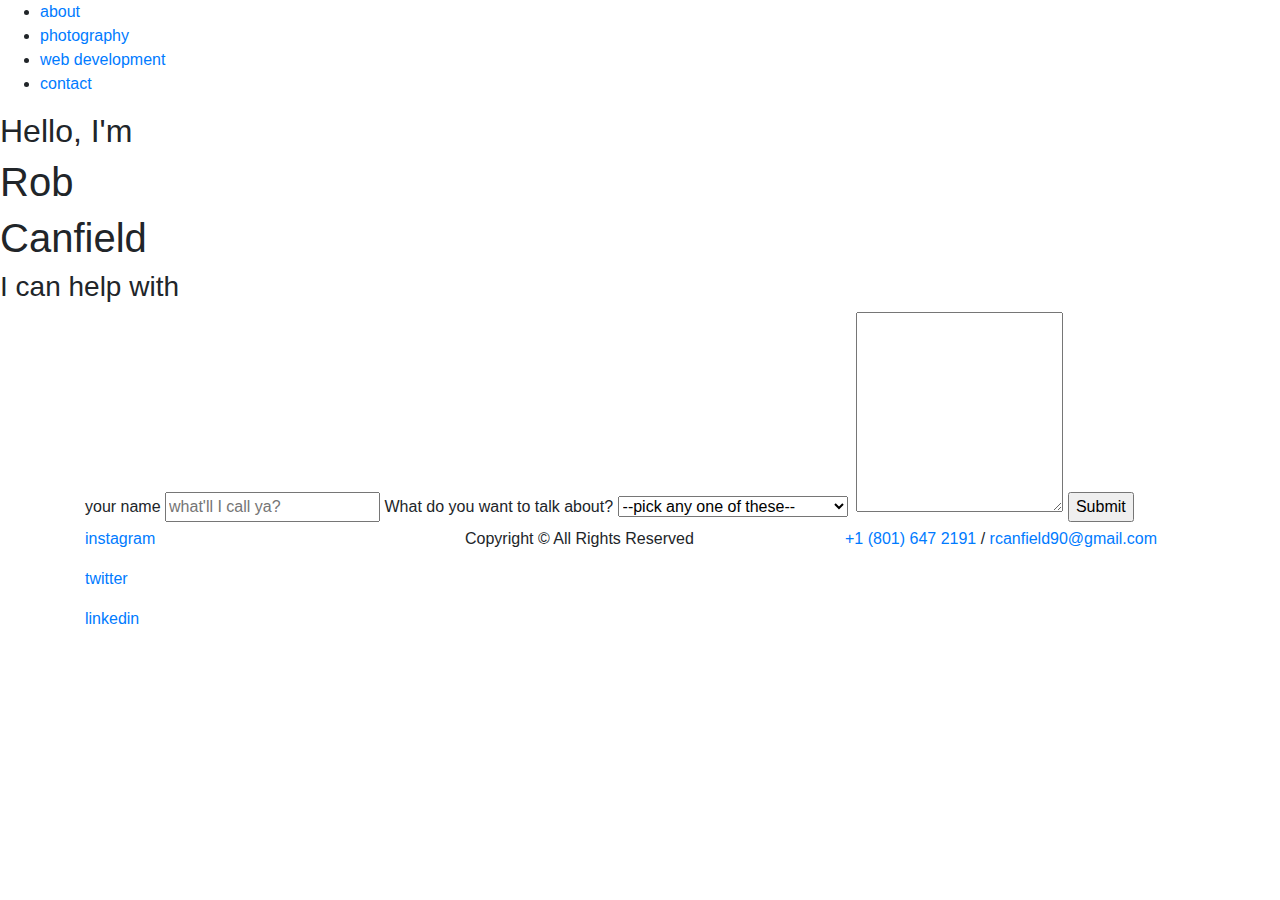
==== index.html @ b5fc2d56 "switched to one page design for site. added inital content and linked bootstrap. working on layout." ====
<!DOCTYPE html>
<html lang="en">
<head>
    <meta charset="UTF-8">
    <meta name="viewport" content="width=device-width, initial-scale=1.0">
    <meta http-equiv="X-UA-Compatible" content="ie=edge">
    <title>Rob Canfield · Photo & Web</title>

    <link rel="stylesheet" href="https://stackpath.bootstrapcdn.com/bootstrap/4.3.1/css/bootstrap.min.css" integrity="sha384-ggOyR0iXCbMQv3Xipma34MD+dH/1fQ784/j6cY/iJTQUOhcWr7x9JvoRxT2MZw1T" crossorigin="anonymous">

</head>

<body>

<!-- body -->
<div id="row">
    <!-- nav -->
    <div>
        <nav>
            <ul>
                <li><a href="">about</a></li>
                <li><a href="">photography</a></li>
                <li><a href="">web development</a></li>
                <li><a href="">contact</a></li>
            </ul>
        </nav>
    </div>
    <!-- content -->
    <div>
        <!-- about -->
        <div id="about">
            <h2>Hello, I'm</h2>
            <h1>Rob</h1>
            <h1>Canfield</h1>
            <span><h3>I can help with</h3></span><h3 id="services"></h3><span></span>
        </div>
        <!-- photo -->
        <div id="photo">
            <div id="all"></div>
            <div id="travel"></div>
            <div id="portraiture"></div>
            <div id="commercial"></div>
            <div id="personal"></div>
        </div>
        <!-- web -->
        <div id="web">
            <div id="project1"></div>
            <div id="project2"></div>
            <div id="project3"></div>
        </div>
        <!-- contact -->
        <div id="contact">
            <div class="container">
                <form action="/action_page.php">
                    <label for="name">your name</label>
                    <input type="text" id="fname" name="firstname" placeholder="what'll I call ya?">
        
                    <label for="subject">What do you want to talk about?</label>
                    <select id="subject" name="subject">
                        <option value="pick">--pick any one of these--</option>
                        <option value="photography">photography services & rates</option>
                        <option value="web">web services & rates</option>
                        <option value="chit-chat">just regular chit-chat</option>
                    </select>
        
                    <label id="subject" for="subject"></label>
                    <textarea id="subject" name="subject" style="height:200px"></textarea>
        
                    <input type="submit" value="Submit">
                </form>
            </div>
        </div>
    </div> 
</div>

<!-- footer -->
<div class="container">
    <div class="row">
       

            <!-- social links -->
            <div class="col-sm-4">
                <div class="social links">
                    <p><a href="">instagram</a></p>
                    <p><a href="">twitter</a></p>
                    <p><a href="">linkedin</a></p>
                </div>
            </div>
    
            <!-- copy right -->
            <div class="col-sm-4">
                <div class="copyright">
                    <p>Copyright &copy; All Rights Reserved</p>
                </div>
            </div>
    
    
            <!-- contact -->
            <div class="col-sm-4">
                <div class="contact-footer">
                    <p><a href="">+1 (801) 647 2191</a> / <a href="">rcanfield90@gmail.com</a></p>
                </div>
            </div>
    
        
    </div>
</div>
        
<script src="https://cdnjs.cloudflare.com/ajax/libs/materialize/1.0.0/js/materialize.min.js"></script>

</body>
</html>
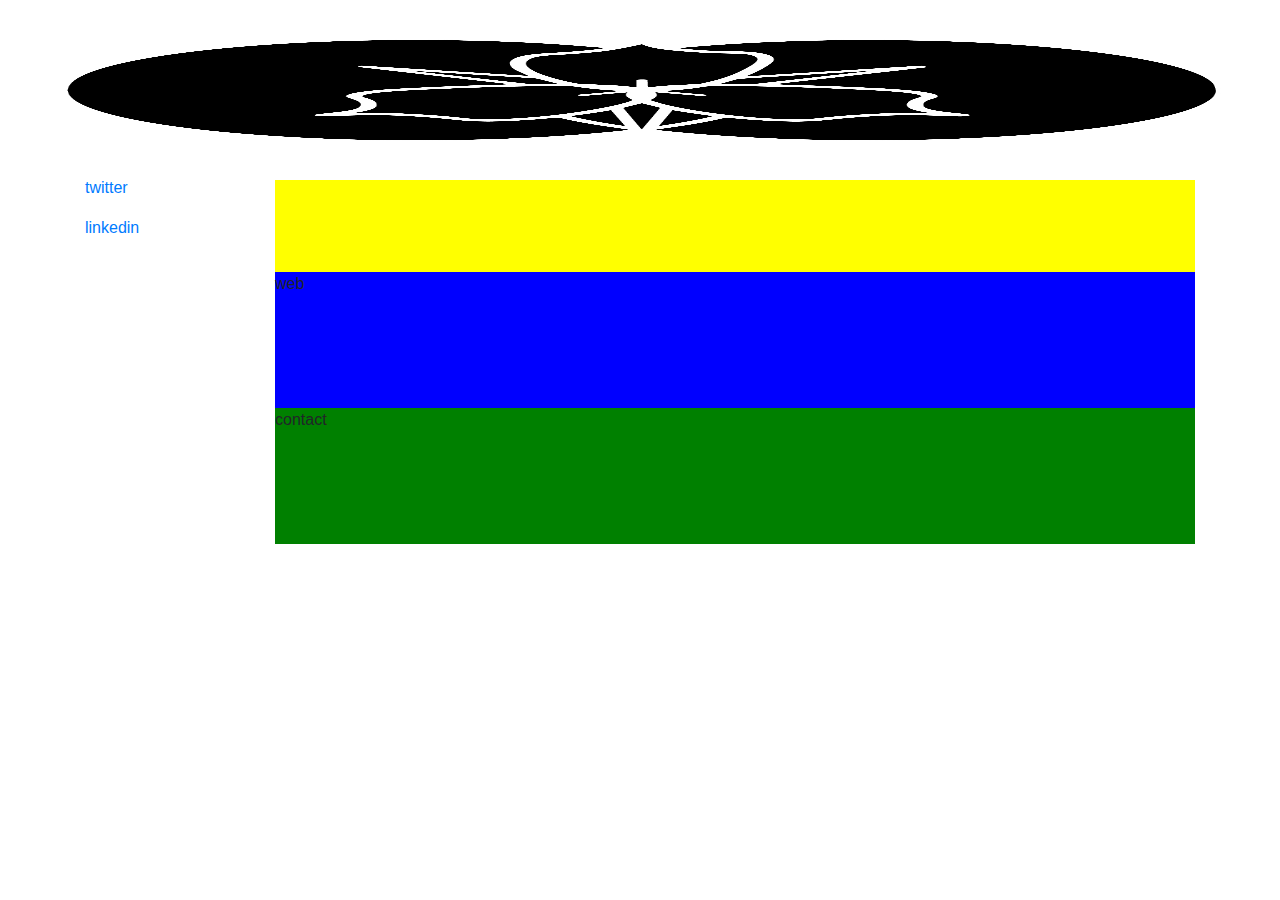
==== commit 78698bb1: "added file tryagain.html. site layout finished without an external library. Header and Footer lookin" ====
--- a/index.html
+++ b/index.html
@@ -7,79 +7,78 @@
     <title>Rob Canfield · Photo & Web</title>
 
     <link rel="stylesheet" href="https://stackpath.bootstrapcdn.com/bootstrap/4.3.1/css/bootstrap.min.css" integrity="sha384-ggOyR0iXCbMQv3Xipma34MD+dH/1fQ784/j6cY/iJTQUOhcWr7x9JvoRxT2MZw1T" crossorigin="anonymous">
+    <link rel="stylesheet" href="assets/css/style.css">
+    <meta name="viewport" content="width=device-width, initial-scale=1.0"/>
 
 </head>
 
 <body>
 
 <!-- body -->
-<div id="row">
-    <!-- nav -->
-    <div>
-        <nav>
-            <ul>
-                <li><a href="">about</a></li>
-                <li><a href="">photography</a></li>
-                <li><a href="">web development</a></li>
-                <li><a href="">contact</a></li>
-            </ul>
-        </nav>
+<div class="container">
+
+    <div class="row">
+        <div id="header" class="col s12">
+            <img id="logo" src="./assets/images/livesenjoyable;EMBLEM.jpg" alt="logo">
+        </div>
     </div>
-    <!-- content -->
-    <div>
-        <!-- about -->
-        <div id="about">
-            <h2>Hello, I'm</h2>
-            <h1>Rob</h1>
-            <h1>Canfield</h1>
-            <span><h3>I can help with</h3></span><h3 id="services"></h3><span></span>
-        </div>
-        <!-- photo -->
-        <div id="photo">
-            <div id="all"></div>
-            <div id="travel"></div>
-            <div id="portraiture"></div>
-            <div id="commercial"></div>
-            <div id="personal"></div>
-        </div>
-        <!-- web -->
-        <div id="web">
-            <div id="project1"></div>
-            <div id="project2"></div>
-            <div id="project3"></div>
-        </div>
-        <!-- contact -->
-        <div id="contact">
-            <div class="container">
-                <form action="/action_page.php">
-                    <label for="name">your name</label>
-                    <input type="text" id="fname" name="firstname" placeholder="what'll I call ya?">
+
+
+
+
+        <div class="row">
+            <!-- nav -->
+            <div class="col-sm-2">
+                <div>
+                    <nav>
+                        <ul>
+                            <li><a href="">about</a></li>
+                            <li><a href="">photography</a></li>
+                            <li><a href="">web development</a></li>
+                            <li><a href="">contact</a></li>
+                        </ul>
+                    </nav>
+                </div>
+            </div>
         
-                    <label for="subject">What do you want to talk about?</label>
-                    <select id="subject" name="subject">
-                        <option value="pick">--pick any one of these--</option>
-                        <option value="photography">photography services & rates</option>
-                        <option value="web">web services & rates</option>
-                        <option value="chit-chat">just regular chit-chat</option>
-                    </select>
-        
-                    <label id="subject" for="subject"></label>
-                    <textarea id="subject" name="subject" style="height:200px"></textarea>
-        
-                    <input type="submit" value="Submit">
-                </form>
+            <!-- content -->
+            <div class="col-sm-10">
+                <!-- about -->
+                <div id="about" class="section">
+                    about
+                </div>
+                <!-- photo -->
+                <div id="photo" class="section">
+                    photo
+                    <div id="all"></div>
+                    <div id="travel"></div>
+                    <div id="portraiture"></div>
+                    <div id="commercial"></div>
+                    <div id="personal"></div>
+                </div>
+                <!-- web -->
+                <div id="web" class="section">
+                    web
+                    <div id="project1"></div>
+                    <div id="project2"></div>
+                    <div id="project3"></div>
+                </div>
+                <!-- contact -->
+                <div id="contact" class="section">
+                    contact
+                </div>
             </div>
         </div>
-    </div> 
-</div>
+        
+
 
 <!-- footer -->
-<div class="container">
+
     <div class="row">
        
 
             <!-- social links -->
-            <div class="col-sm-4">
+            <div class="col s4">
                 <div class="social links">
                     <p><a href="">instagram</a></p>
                     <p><a href="">twitter</a></p>
@@ -88,7 +87,7 @@
             </div>
     
             <!-- copy right -->
-            <div class="col-sm-4">
+            <div class="col s4">
                 <div class="copyright">
                     <p>Copyright &copy; All Rights Reserved</p>
                 </div>
@@ -96,7 +95,7 @@
     
     
             <!-- contact -->
-            <div class="col-sm-4">
+            <div class="col s4">
                 <div class="contact-footer">
                     <p><a href="">+1 (801) 647 2191</a> / <a href="">rcanfield90@gmail.com</a></p>
                 </div>
@@ -104,9 +103,9 @@
     
         
     </div>
-</div>
-        
-<script src="https://cdnjs.cloudflare.com/ajax/libs/materialize/1.0.0/js/materialize.min.js"></script>
+
+</div>      
+<script type="text/javascript" src="assets/js/materialize.js"></script>
 
 </body>
 </html>--- a/assets/css/style.css
+++ b/assets/css/style.css
@@ -0,0 +1,92 @@
+body {
+    width: auto;
+}
+
+#header {
+    background-color: white;
+    position: fixed;
+    top: 0;
+    left: 0;
+    z-index: 1;
+    width:   100%;
+    height: 20%;
+}
+
+#logo {
+    margin: auto;
+    width: 100%;
+    height: 100%;
+}
+
+#footer {
+    background-color: white;
+    position: fixed;
+    bottom: 0;
+    left: 0;
+    width:   100%;
+    height: 5%;
+}
+
+.footer-content {
+    display: inline-block;
+    height: 100%;
+    width: 100%;
+    padding: 10px;
+    position: relative;
+    bottom: 0;
+    padding: 0;
+    margin: 0;
+    font-family: Arial, Helvetica, sans-serif;
+    color: grey;
+}
+
+ #footer:after {
+    content: "";
+    display: table;
+    clear: both;
+  }
+
+#nav {
+    float: left;
+    width: 20%;
+    height: 100%;
+    background-color: violet;
+    position: fixed;
+    top: 20%;
+    left: 0;    
+}
+
+#content {
+    float: right;
+    width: 80%;
+    height: 100%;
+    background-color: aqua;
+    position: absolute;
+    top: 10%;
+    right: 0;   
+}
+
+.section{
+    height: 100%;
+    background-color: beige;
+    
+}
+
+#about {
+    background-color: red;
+}
+
+
+#photo {
+    background-color: yellow;
+}
+
+
+#web {
+    background-color: blue;
+}
+
+
+#contact {
+    background-color: green; */
+} 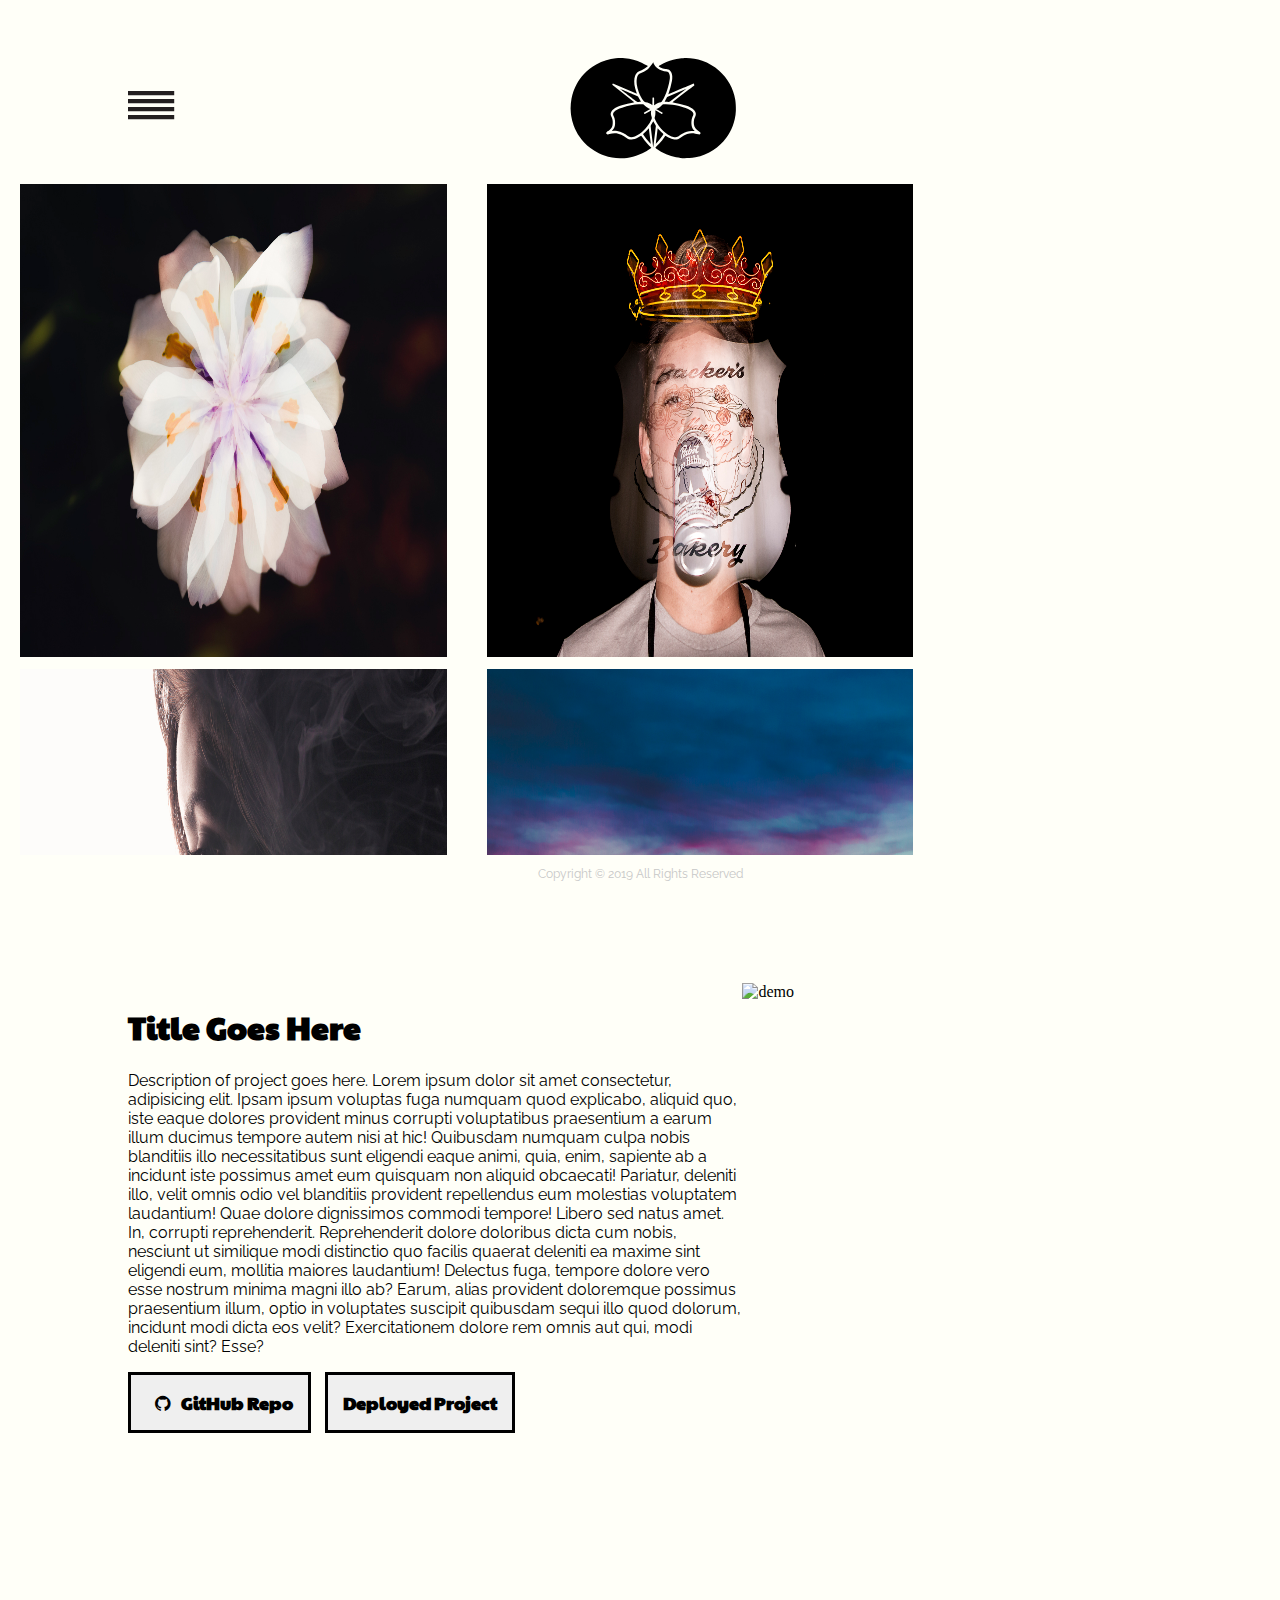
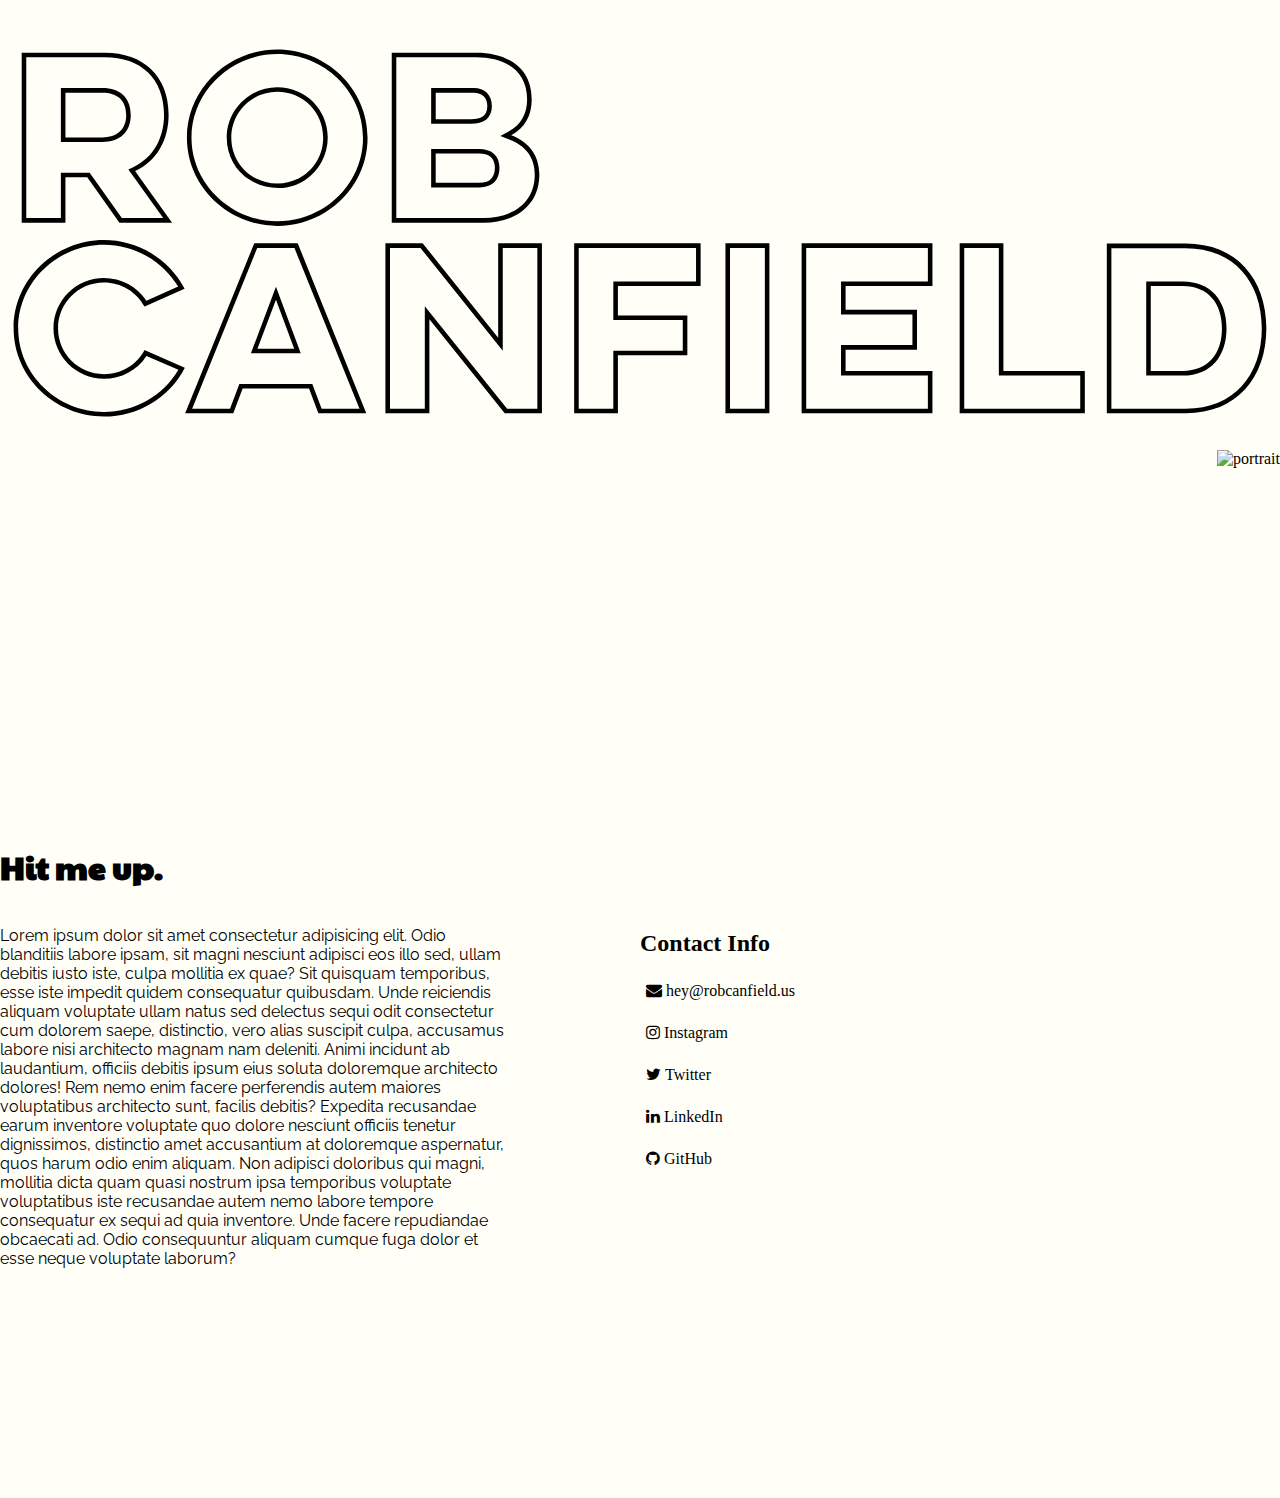
==== commit 158645fa: "changed tryagain.html to index.html. now we're learning." ====
--- a/index.html
+++ b/index.html
@@ -4,108 +4,134 @@
     <meta charset="UTF-8">
     <meta name="viewport" content="width=device-width, initial-scale=1.0">
     <meta http-equiv="X-UA-Compatible" content="ie=edge">
-    <title>Rob Canfield · Photo & Web</title>
+    <title>Photo & Web · Rob Canfield</title>
+    <link rel="stylesheet" href="assets/css/style.css">
+    <link rel="stylesheet" href="https://use.typekit.net/hcq7ayh.css">
+    <link rel="stylesheet" href="https://cdnjs.cloudflare.com/ajax/libs/font-awesome/4.7.0/css/font-awesome.min.css">
+    <link href="https://fonts.googleapis.com/css?family=Paytone+One&display=swap" rel="stylesheet">
+    <link href="https://fonts.googleapis.com/css?family=Raleway&display=swap" rel="stylesheet">
+    <script src="https://ajax.googleapis.com/ajax/libs/jquery/3.4.1/jquery.min.js"></script>
+    <script src="assets/js/PhotoSwipe-4.1.3/dist/photoswipe.min.js"></script> 
+    <script src="assets/js/PhotoSwipe-4.1.3/dist/photoswipe-ui-default.min.js"></script> 
+    <link rel="stylesheet" href="assets/js/PhotoSwipe-4.1.3/dist/photoswipe.css">
+    <link rel="stylesheet" href="assets/js/PhotoSwipe-4.1.3/dist/default-skin/default-skin.css">  
+</head>
+<body>
+    
+    
+        
+    <div id="header">
+        <a id="open-menu"><img src="assets/images/open_menu_button.svg" alt="menu"></a>
+        <a href="#photo" class="nav"><img id="logo" src="assets/images/emblem.svg" alt="logo"></a>
+    </div>
+    
+    
+    <div id="nav">
+        
+        <nav>
+            <ul>
+        
+                <li><a id="photo-nav" class="nav" href="#photo">Photography</a>
+                    <div id="sub-photo">
+                        <br><a class="subnav" href="#" id="portraits">Portraits</a><br>
+                        <br><a class="subnav" href="#" id="experimental">Experimental</a><br>
+                        <br><a class="subnav" href="#" id="naturetravel">Nature & Travel</a><br>
+                        <br><a class="subnav" href="#" id="studio">Studio</a>
+                    </div>
+                </li>
+                   
+                <li><a id="web-nav" class="nav" href="#web">Web Development</a>
+                    <div id="sub-web">
+                        <br><a class="subnav" href="#">Psychic Game</a><br>
+                        <br><a class="subnav" href="#">Trivia Game</a><br>
+                        <br><a class="subnav" href="#">Giphy Search</a><br>
+                        <br><a class="subnav" href="#">Crystal Game</a><br>
+                        <br><a class="subnav" href="#">Train Schedule</a><br>
+                        <br><a class="subnav" href="#">Tech Job Search</a><br>
+                        <br><a class="subnav" href="#">LIRI Search Bot</a><br>
+                        <br><a class="subnav" href="#">Ecommerce Database</a><br>
+                        <br><a class="subnav" href="#">Friend Finder</a><br>
+                        <a class="subnav" href="#">Eat Da Burger</a>
+                    </div>
+                </li>
+                <li><a id="about-nav" class="nav" href="#about">About</a></li>
 
-    <link rel="stylesheet" href="https://stackpath.bootstrapcdn.com/bootstrap/4.3.1/css/bootstrap.min.css" integrity="sha384-ggOyR0iXCbMQv3Xipma34MD+dH/1fQ784/j6cY/iJTQUOhcWr7x9JvoRxT2MZw1T" crossorigin="anonymous">
-    <link rel="stylesheet" href="assets/css/style.css">
-    <meta name="viewport" content="width=device-width, initial-scale=1.0"/>
-
-</head>
-
-<body>
-
-<!-- body -->
-<div class="container">
-
-    <div class="row">
-        <div id="header" class="col s12">
-            <img id="logo" src="./assets/images/livesenjoyable;EMBLEM.jpg" alt="logo">
-        </div>
+        
+            </ul>
+            <div id="social-icons">
+                    <a href="assets/images/robcanfield-resume-2019.pdf" class="fa" target="_blank">CV</a>
+                    <a href="https://www.instagram.com/livesenjoyable" class="fa fa-instagram" target="_blank"></a>
+                    <a href="https://www.twitter.com/livesenjoyable" class="fa fa-twitter" target="_blank"></a>
+                    <a href="https://www.linkedin.com/in/rob-canfield-424353aa/" class="fa fa-linkedin" target="_blank"></a>
+                    <a href="https://www.github.com/rob-canfield" class="fa fa-github" target="_blank"></a>
+            </div>
+        </nav>
+        
+        
+       
     </div>
 
 
+    <div id="content">
 
+        <div id="photo" class="section"></div>
 
-        <div class="row">
-            <!-- nav -->
-            <div class="col-sm-2">
-                <div>
-                    <nav>
-                        <ul>
-                            <li><a href="">about</a></li>
-                            <li><a href="">photography</a></li>
-                            <li><a href="">web development</a></li>
-                            <li><a href="">contact</a></li>
-                        </ul>
-                    </nav>
+        <div id="web" class="section">
+            <div class="project">
+                <div class="project-overview">
+                    <h1 class="project-title">Title Goes Here</h1>
+                    <p class="project-description">Description of project goes here. Lorem ipsum dolor sit amet consectetur, 
+                        adipisicing elit. Ipsam ipsum voluptas fuga numquam quod explicabo, aliquid quo, iste eaque dolores 
+                        provident minus corrupti voluptatibus praesentium a earum illum ducimus tempore autem nisi at hic! 
+                        Quibusdam numquam culpa nobis blanditiis illo necessitatibus sunt eligendi eaque animi, quia, enim, 
+                        sapiente ab a incidunt iste possimus amet eum quisquam non aliquid obcaecati! Pariatur, deleniti 
+                        illo, velit omnis odio vel blanditiis provident repellendus eum molestias voluptatem laudantium! 
+                        Quae dolore dignissimos commodi tempore! Libero sed natus amet. In, corrupti reprehenderit. 
+                        Reprehenderit dolore doloribus dicta cum nobis, nesciunt ut similique modi distinctio quo facilis 
+                        quaerat deleniti ea maxime sint eligendi eum, mollitia maiores laudantium! Delectus fuga, tempore 
+                        dolore vero esse nostrum minima magni illo ab? Earum, alias provident doloremque possimus praesentium 
+                        illum, optio in voluptates suscipit quibusdam sequi illo quod dolorum, incidunt modi dicta eos velit? 
+                        Exercitationem dolore rem omnis aut qui, modi deleniti sint? Esse?
+                    </p>
+                    <button href="https://www.github.com/rob-canfield" class="github-link" target="_blank"><span class="fa fa-github"></span>   GitHub Repo</button>
+                    <button class="deployed-link">Deployed Project</button>
                 </div>
-            </div>
-        
-            <!-- content -->
-            <div class="col-sm-10">
-                <!-- about -->
-                <div id="about" class="section">
-                    about
-                </div>
-                <!-- photo -->
-                <div id="photo" class="section">
-                    photo
-                    <div id="all"></div>
-                    <div id="travel"></div>
-                    <div id="portraiture"></div>
-                    <div id="commercial"></div>
-                    <div id="personal"></div>
-                </div>
-                <!-- web -->
-                <div id="web" class="section">
-                    web
-                    <div id="project1"></div>
-                    <div id="project2"></div>
-                    <div id="project3"></div>
-                </div>
-                <!-- contact -->
-                <div id="contact" class="section">
-                    contact
+                <div class="project-demo">
+                    <img src="#" alt="demo">
                 </div>
             </div>
         </div>
+
+        <div id="about" class="section">
+            <img src="assets/images/name.svg" alt="rob canfield">
+            <img id="portrait" src="" alt="portrait" style="float: right;">
+        </div>
+
+        <div id="contact" class="section">
+            <h1 style="width: 100%;">Hit me up.</h1>
+            <div id="contact-info" style="width: 40%; float: left;">
+                <p>Lorem ipsum dolor sit amet consectetur adipisicing elit. Odio blanditiis labore ipsam, sit magni nesciunt adipisci eos illo sed, ullam debitis iusto iste, culpa mollitia ex quae? Sit quisquam temporibus, esse iste impedit quidem consequatur quibusdam. Unde reiciendis aliquam voluptate ullam natus sed delectus sequi odit consectetur cum dolorem saepe, distinctio, vero alias suscipit culpa, accusamus labore nisi architecto magnam nam deleniti. Animi incidunt ab laudantium, officiis debitis ipsum eius soluta doloremque architecto dolores! Rem nemo enim facere perferendis autem maiores voluptatibus architecto sunt, facilis debitis? Expedita recusandae earum inventore voluptate quo dolore nesciunt officiis tenetur dignissimos, distinctio amet accusantium at doloremque aspernatur, quos harum odio enim aliquam. Non adipisci doloribus qui magni, mollitia dicta quam quasi nostrum ipsa temporibus voluptate voluptatibus iste recusandae autem nemo labore tempore consequatur ex sequi ad quia inventore. Unde facere repudiandae obcaecati ad. Odio consequuntur aliquam cumque fuga dolor et esse neque voluptate laborum?</p>
+            </div>
+            <div id="contact-card" style="width: 50%; float: right;">
+                <h2>Contact Info</h2>
+                <p><a href="mailto:hey@robcanfield.us?Subject=Hello%20again" class="contact-card fa fa-envelope">   hey@robcanfield.us</a></p>
+                <p><a href="https://www.instagram.com/livesenjoyable" class="contact-card fa fa-instagram" target="_blank">   Instagram</a></p>
+                <p><a href="https://www.twitter.com/livesenjoyable" class="contact-card fa fa-twitter" target="_blank">   Twitter</a></p>
+                <p><a href="https://www.linkedin.com/in/rob-canfield-424353aa/" class="contact-card fa fa-linkedin" target="_blank">   LinkedIn</a></p>
+                <p><a href="https://www.github.com/rob-canfield" class="contact-card fa fa-github" target="_blank">   GitHub</a></p>
+            </div>
+        </div>
+    </div>
         
+ 
 
+    <div id="footer">
+        <div id="footer-copyright" class="footer-content" style="text-align: center;">
+            <p>Copyright &copy; 2019 All Rights Reserved</p> 
+        </div>
+    </div>
+    
 
-<!-- footer -->
-
-    <div class="row">
-       
-
-            <!-- social links -->
-            <div class="col s4">
-                <div class="social links">
-                    <p><a href="">instagram</a></p>
-                    <p><a href="">twitter</a></p>
-                    <p><a href="">linkedin</a></p>
-                </div>
-            </div>
-    
-            <!-- copy right -->
-            <div class="col s4">
-                <div class="copyright">
-                    <p>Copyright &copy; All Rights Reserved</p>
-                </div>
-            </div>
-    
-    
-            <!-- contact -->
-            <div class="col s4">
-                <div class="contact-footer">
-                    <p><a href="">+1 (801) 647 2191</a> / <a href="">rcanfield90@gmail.com</a></p>
-                </div>
-            </div>
-    
-        
-    </div>
-
-</div>      
-<script type="text/javascript" src="assets/js/materialize.js"></script>
-
+    <script src="assets/js/script.js"></script>
 </body>
 </html>--- a/assets/css/style.css
+++ b/assets/css/style.css
@@ -1,92 +1,207 @@
+html {
+    background-color: rgb(255,255, 248);
+}
 body {
-    width: auto;
-}
-
+    width: 100%;
+}
+h1 {
+    font-family: 'Paytone One', sans-serif;
+}
+p {
+    font-family: 'Raleway', sans-serif;
+}
+button {
+    border: solid 3px black;
+    font-family: 'Paytone One', sans-serif;
+    font-size: 18px;
+    font-weight: 900;
+    padding: 15px;
+    margin-right: 10px;
+}
 #header {
-    background-color: white;
+    background-color: rgb(255,255, 248);
     position: fixed;
     top: 0;
     left: 0;
-    z-index: 1;
     width:   100%;
     height: 20%;
-}
-
+    z-index: 9;
+}
 #logo {
+    height: 100%;
+    position: absolute;
+    top: 10%;
+    left: 44%;
+}
+#open-menu {
     margin: auto;
-    width: 100%;
+    float: left;
+    width: 5%;
+    position: fixed;
+    top: 10%;
+    left: 10%;
+}
+#open-menu:hover {
+    cursor: pointer;
+}
+nav {
+    display: none;
+    transition: .25s;
+}
+#nav {
+    float: left;
+    width: 0;
     height: 100%;
-}
-
+    background-color: rgb(255,255, 248);
+    position: fixed;
+    top: 20%;
+    left: 0; 
+    transition: .25s;
+    z-index: 9;
+}
+ul {
+    list-style-type: none;
+    margin: 0;
+    padding: 0;
+    position: absolute;
+    top: 10%;
+    left: 10%;  
+    transition: .25s
+}
+li {
+    text-align: right;
+    margin-top: 20px;
+    font-family: sans-serif;
+    transition: .25s
+}
+.nav {
+    text-decoration: none;
+    font-family: 'Paytone One', sans-serif;
+    color: black;
+    font-size: 18px;
+}
+.subnav {
+    text-decoration: none;
+    font-family: 'Raleway', sans-serif;
+    color: rgb(80, 80, 80);
+    font-size: 16px;
+    margin-top: 10px;
+    transition: .25s
+}
+#sub-photo {
+    /* display: none; */
+}
+#sub-web {
+    display: none;
+}
+#photo-nav:hover {
+    color: rgb(200, 0, 0);
+}
+#web-nav:hover {
+    color: rgb(240, 200, 0);
+}
+#about-nav:hover {
+    color: rgb(0, 0, 200);
+}
+#social-icons {
+    float: left;
+    position: absolute;
+    bottom: 30%;
+    left: 10%;
+    display: none;
+}
+.fa {
+    padding: 1px;
+    font-size: 40px;
+    width: 30px;
+    text-align: center;
+    text-decoration: none;
+    border-radius: 50%;
+    color: black;
+}
+.contact-card {
+    padding: 5px;
+    font-size: 40px;
+    width: auto;
+    text-align: center;
+    text-decoration: none;
+    border-radius: 50%;
+    color: black;
+}
+.fa:hover {
+    opacity: .5;
+}
+#content {
+    float: right;
+    width: auto;
+    height: 100%;
+    position: absolute;
+    top: 20%;
+    left: 0;
+    bottom: 5%;
+    transition: 0.8s; 
+}
+
+.section {
+    height: 75%;
+    overflow-y: scroll;
+}
+
+#photo {
+    /* width: 160500px; */
+}
+
+#photo img{
+    padding: 3px 5px 3px 5px;
+    object-fit: inherit;
+    max-width: 33.33%;
+    display: inline;
+    margin: 20% 15px 20% 15px;
+    object-fit: inherit;
+    
+}
+.project {
+    padding: 10%;
+}
+.project-overview {
+    float: left;
+    width: 60%;
+}
+
+
+
+
+
+
+#about {
+    padding: 7% 0 10% 0;
+}
+.contact-card {
+    margin-left: 1px;
+}
 #footer {
-    background-color: white;
+    background-color: rgb(255,255, 248);
     position: fixed;
     bottom: 0;
     left: 0;
     width:   100%;
     height: 5%;
 }
-
 .footer-content {
     display: inline-block;
-    height: 100%;
+    height: auto;
     width: 100%;
     padding: 10px;
     position: relative;
     bottom: 0;
     padding: 0;
     margin: 0;
-    font-family: Arial, Helvetica, sans-serif;
-    color: grey;
-}
-
- #footer:after {
+    font-family: 'Raleway', sans-serif;
+    font-size: 12px;
+    color: rgb(199, 199, 199);
+}
+#footer:after {
     content: "";
     display: table;
     clear: both;
-  }
-
-#nav {
-    float: left;
-    width: 20%;
-    height: 100%;
-    background-color: violet;
-    position: fixed;
-    top: 20%;
-    left: 0;    
-}
-
-#content {
-    float: right;
-    width: 80%;
-    height: 100%;
-    background-color: aqua;
-    position: absolute;
-    top: 10%;
-    right: 0;   
-}
-
-.section{
-    height: 100%;
-    background-color: beige;
-    
-}
-
-#about {
-    background-color: red;
-}
-
-
-#photo {
-    background-color: yellow;
-}
-
-
-#web {
-    background-color: blue;
-}
-
-
-#contact {
-    background-color: green; */
-} +}--- a/assets/js/PhotoSwipe-4.1.3/dist/photoswipe.css
+++ b/assets/js/PhotoSwipe-4.1.3/dist/photoswipe.css
@@ -0,0 +1,179 @@
+/*! PhotoSwipe main CSS by Dmitry Semenov | photoswipe.com | MIT license */
+/*
+	Styles for basic PhotoSwipe functionality (sliding area, open/close transitions)
+*/
+/* pswp = photoswipe */
+.pswp {
+  display: none;
+  position: absolute;
+  width: 100%;
+  height: 100%;
+  left: 0;
+  top: 0;
+  overflow: hidden;
+  -ms-touch-action: none;
+  touch-action: none;
+  z-index: 1500;
+  -webkit-text-size-adjust: 100%;
+  /* create separate layer, to avoid paint on window.onscroll in webkit/blink */
+  -webkit-backface-visibility: hidden;
+  outline: none; }
+  .pswp * {
+    -webkit-box-sizing: border-box;
+            box-sizing: border-box; }
+  .pswp img {
+    max-width: none; }
+
+/* style is added when JS option showHideOpacity is set to true */
+.pswp--animate_opacity {
+  /* 0.001, because opacity:0 doesn't trigger Paint action, which causes lag at start of transition */
+  opacity: 0.001;
+  will-change: opacity;
+  /* for open/close transition */
+  -webkit-transition: opacity 333ms cubic-bezier(0.4, 0, 0.22, 1);
+          transition: opacity 333ms cubic-bezier(0.4, 0, 0.22, 1); }
+
+.pswp--open {
+  display: block; }
+
+.pswp--zoom-allowed .pswp__img {
+  /* autoprefixer: off */
+  cursor: -webkit-zoom-in;
+  cursor: -moz-zoom-in;
+  cursor: zoom-in; }
+
+.pswp--zoomed-in .pswp__img {
+  /* autoprefixer: off */
+  cursor: -webkit-grab;
+  cursor: -moz-grab;
+  cursor: grab; }
+
+.pswp--dragging .pswp__img {
+  /* autoprefixer: off */
+  cursor: -webkit-grabbing;
+  cursor: -moz-grabbing;
+  cursor: grabbing; }
+
+/*
+	Background is added as a separate element.
+	As animating opacity is much faster than animating rgba() background-color.
+*/
+.pswp__bg {
+  position: absolute;
+  left: 0;
+  top: 0;
+  width: 100%;
+  height: 100%;
+  background: #000;
+  opacity: 0;
+  -webkit-transform: translateZ(0);
+          transform: translateZ(0);
+  -webkit-backface-visibility: hidden;
+  will-change: opacity; }
+
+.pswp__scroll-wrap {
+  position: absolute;
+  left: 0;
+  top: 0;
+  width: 100%;
+  height: 100%;
+  overflow: hidden; }
+
+.pswp__container,
+.pswp__zoom-wrap {
+  -ms-touch-action: none;
+  touch-action: none;
+  position: absolute;
+  left: 0;
+  right: 0;
+  top: 0;
+  bottom: 0; }
+
+/* Prevent selection and tap highlights */
+.pswp__container,
+.pswp__img {
+  -webkit-user-select: none;
+  -moz-user-select: none;
+  -ms-user-select: none;
+      user-select: none;
+  -webkit-tap-highlight-color: transparent;
+  -webkit-touch-callout: none; }
+
+.pswp__zoom-wrap {
+  position: absolute;
+  width: 100%;
+  -webkit-transform-origin: left top;
+  -ms-transform-origin: left top;
+  transform-origin: left top;
+  /* for open/close transition */
+  -webkit-transition: -webkit-transform 333ms cubic-bezier(0.4, 0, 0.22, 1);
+          transition: transform 333ms cubic-bezier(0.4, 0, 0.22, 1); }
+
+.pswp__bg {
+  will-change: opacity;
+  /* for open/close transition */
+  -webkit-transition: opacity 333ms cubic-bezier(0.4, 0, 0.22, 1);
+          transition: opacity 333ms cubic-bezier(0.4, 0, 0.22, 1); }
+
+.pswp--animated-in .pswp__bg,
+.pswp--animated-in .pswp__zoom-wrap {
+  -webkit-transition: none;
+  transition: none; }
+
+.pswp__container,
+.pswp__zoom-wrap {
+  -webkit-backface-visibility: hidden; }
+
+.pswp__item {
+  position: absolute;
+  left: 0;
+  right: 0;
+  top: 0;
+  bottom: 0;
+  overflow: hidden; }
+
+.pswp__img {
+  position: absolute;
+  width: auto;
+  height: auto;
+  top: 0;
+  left: 0; }
+
+/*
+	stretched thumbnail or div placeholder element (see below)
+	style is added to avoid flickering in webkit/blink when layers overlap
+*/
+.pswp__img--placeholder {
+  -webkit-backface-visibility: hidden; }
+
+/*
+	div element that matches size of large image
+	large image loads on top of it
+*/
+.pswp__img--placeholder--blank {
+  background: #222; }
+
+.pswp--ie .pswp__img {
+  width: 100% !important;
+  height: auto !important;
+  left: 0;
+  top: 0; }
+
+/*
+	Error message appears when image is not loaded
+	(JS option errorMsg controls markup)
+*/
+.pswp__error-msg {
+  position: absolute;
+  left: 0;
+  top: 50%;
+  width: 100%;
+  text-align: center;
+  font-size: 14px;
+  line-height: 16px;
+  margin-top: -8px;
+  color: #CCC; }
+
+.pswp__error-msg a {
+  color: #CCC;
+  text-decoration: underline; }
--- a/assets/js/PhotoSwipe-4.1.3/dist/default-skin/default-skin.css
+++ b/assets/js/PhotoSwipe-4.1.3/dist/default-skin/default-skin.css
@@ -0,0 +1,482 @@
+/*! PhotoSwipe Default UI CSS by Dmitry Semenov | photoswipe.com | MIT license */
+/*
+
+	Contents:
+
+	1. Buttons
+	2. Share modal and links
+	3. Index indicator ("1 of X" counter)
+	4. Caption
+	5. Loading indicator
+	6. Additional styles (root element, top bar, idle state, hidden state, etc.)
+
+*/
+/*
+	
+	1. Buttons
+
+ */
+/* <button> css reset */
+.pswp__button {
+  width: 44px;
+  height: 44px;
+  position: relative;
+  background: none;
+  cursor: pointer;
+  overflow: visible;
+  -webkit-appearance: none;
+  display: block;
+  border: 0;
+  padding: 0;
+  margin: 0;
+  float: right;
+  opacity: 0.75;
+  -webkit-transition: opacity 0.2s;
+          transition: opacity 0.2s;
+  -webkit-box-shadow: none;
+          box-shadow: none; }
+  .pswp__button:focus, .pswp__button:hover {
+    opacity: 1; }
+  .pswp__button:active {
+    outline: none;
+    opacity: 0.9; }
+  .pswp__button::-moz-focus-inner {
+    padding: 0;
+    border: 0; }
+
+/* pswp__ui--over-close class it added when mouse is over element that should close gallery */
+.pswp__ui--over-close .pswp__button--close {
+  opacity: 1; }
+
+.pswp__button,
+.pswp__button--arrow--left:before,
+.pswp__button--arrow--right:before {
+  background: url(default-skin.png) 0 0 no-repeat;
+  background-size: 264px 88px;
+  width: 44px;
+  height: 44px; }
+
+@media (-webkit-min-device-pixel-ratio: 1.1), (-webkit-min-device-pixel-ratio: 1.09375), (min-resolution: 105dpi), (min-resolution: 1.1dppx) {
+  /* Serve SVG sprite if browser supports SVG and resolution is more than 105dpi */
+  .pswp--svg .pswp__button,
+  .pswp--svg .pswp__button--arrow--left:before,
+  .pswp--svg .pswp__button--arrow--right:before {
+    background-image: url(default-skin.svg); }
+  .pswp--svg .pswp__button--arrow--left,
+  .pswp--svg .pswp__button--arrow--right {
+    background: none; } }
+
+.pswp__button--close {
+  background-position: 0 -44px; }
+
+.pswp__button--share {
+  background-position: -44px -44px; }
+
+.pswp__button--fs {
+  display: none; }
+
+.pswp--supports-fs .pswp__button--fs {
+  display: block; }
+
+.pswp--fs .pswp__button--fs {
+  background-position: -44px 0; }
+
+.pswp__button--zoom {
+  display: none;
+  background-position: -88px 0; }
+
+.pswp--zoom-allowed .pswp__button--zoom {
+  display: block; }
+
+.pswp--zoomed-in .pswp__button--zoom {
+  background-position: -132px 0; }
+
+/* no arrows on touch screens */
+.pswp--touch .pswp__button--arrow--left,
+.pswp--touch .pswp__button--arrow--right {
+  visibility: hidden; }
+
+/*
+	Arrow buttons hit area
+	(icon is added to :before pseudo-element)
+*/
+.pswp__button--arrow--left,
+.pswp__button--arrow--right {
+  background: none;
+  top: 50%;
+  margin-top: -50px;
+  width: 70px;
+  height: 100px;
+  position: absolute; }
+
+.pswp__button--arrow--left {
+  left: 0; }
+
+.pswp__button--arrow--right {
+  right: 0; }
+
+.pswp__button--arrow--left:before,
+.pswp__button--arrow--right:before {
+  content: '';
+  top: 35px;
+  background-color: rgba(0, 0, 0, 0.3);
+  height: 30px;
+  width: 32px;
+  position: absolute; }
+
+.pswp__button--arrow--left:before {
+  left: 6px;
+  background-position: -138px -44px; }
+
+.pswp__button--arrow--right:before {
+  right: 6px;
+  background-position: -94px -44px; }
+
+/*
+
+	2. Share modal/popup and links
+
+ */
+.pswp__counter,
+.pswp__share-modal {
+  -webkit-user-select: none;
+  -moz-user-select: none;
+  -ms-user-select: none;
+      user-select: none; }
+
+.pswp__share-modal {
+  display: block;
+  background: rgba(0, 0, 0, 0.5);
+  width: 100%;
+  height: 100%;
+  top: 0;
+  left: 0;
+  padding: 10px;
+  position: absolute;
+  z-index: 1600;
+  opacity: 0;
+  -webkit-transition: opacity 0.25s ease-out;
+          transition: opacity 0.25s ease-out;
+  -webkit-backface-visibility: hidden;
+  will-change: opacity; }
+
+.pswp__share-modal--hidden {
+  display: none; }
+
+.pswp__share-tooltip {
+  z-index: 1620;
+  position: absolute;
+  background: #FFF;
+  top: 56px;
+  border-radius: 2px;
+  display: block;
+  width: auto;
+  right: 44px;
+  -webkit-box-shadow: 0 2px 5px rgba(0, 0, 0, 0.25);
+          box-shadow: 0 2px 5px rgba(0, 0, 0, 0.25);
+  -webkit-transform: translateY(6px);
+      -ms-transform: translateY(6px);
+          transform: translateY(6px);
+  -webkit-transition: -webkit-transform 0.25s;
+          transition: transform 0.25s;
+  -webkit-backface-visibility: hidden;
+  will-change: transform; }
+  .pswp__share-tooltip a {
+    display: block;
+    padding: 8px 12px;
+    color: #000;
+    text-decoration: none;
+    font-size: 14px;
+    line-height: 18px; }
+    .pswp__share-tooltip a:hover {
+      text-decoration: none;
+      color: #000; }
+    .pswp__share-tooltip a:first-child {
+      /* round corners on the first/last list item */
+      border-radius: 2px 2px 0 0; }
+    .pswp__share-tooltip a:last-child {
+      border-radius: 0 0 2px 2px; }
+
+.pswp__share-modal--fade-in {
+  opacity: 1; }
+  .pswp__share-modal--fade-in .pswp__share-tooltip {
+    -webkit-transform: translateY(0);
+        -ms-transform: translateY(0);
+            transform: translateY(0); }
+
+/* increase size of share links on touch devices */
+.pswp--touch .pswp__share-tooltip a {
+  padding: 16px 12px; }
+
+a.pswp__share--facebook:before {
+  content: '';
+  display: block;
+  width: 0;
+  height: 0;
+  position: absolute;
+  top: -12px;
+  right: 15px;
+  border: 6px solid transparent;
+  border-bottom-color: #FFF;
+  -webkit-pointer-events: none;
+  -moz-pointer-events: none;
+  pointer-events: none; }
+
+a.pswp__share--facebook:hover {
+  background: #3E5C9A;
+  color: #FFF; }
+  a.pswp__share--facebook:hover:before {
+    border-bottom-color: #3E5C9A; }
+
+a.pswp__share--twitter:hover {
+  background: #55ACEE;
+  color: #FFF; }
+
+a.pswp__share--pinterest:hover {
+  background: #CCC;
+  color: #CE272D; }
+
+a.pswp__share--download:hover {
+  background: #DDD; }
+
+/*
+
+	3. Index indicator ("1 of X" counter)
+
+ */
+.pswp__counter {
+  position: absolute;
+  left: 0;
+  top: 0;
+  height: 44px;
+  font-size: 13px;
+  line-height: 44px;
+  color: #FFF;
+  opacity: 0.75;
+  padding: 0 10px; }
+
+/*
+	
+	4. Caption
+
+ */
+.pswp__caption {
+  position: absolute;
+  left: 0;
+  bottom: 0;
+  width: 100%;
+  min-height: 44px; }
+  .pswp__caption small {
+    font-size: 11px;
+    color: #BBB; }
+
+.pswp__caption__center {
+  text-align: left;
+  max-width: 420px;
+  margin: 0 auto;
+  font-size: 13px;
+  padding: 10px;
+  line-height: 20px;
+  color: #CCC; }
+
+.pswp__caption--empty {
+  display: none; }
+
+/* Fake caption element, used to calculate height of next/prev image */
+.pswp__caption--fake {
+  visibility: hidden; }
+
+/*
+
+	5. Loading indicator (preloader)
+
+	You can play with it here - http://codepen.io/dimsemenov/pen/yyBWoR
+
+ */
+.pswp__preloader {
+  width: 44px;
+  height: 44px;
+  position: absolute;
+  top: 0;
+  left: 50%;
+  margin-left: -22px;
+  opacity: 0;
+  -webkit-transition: opacity 0.25s ease-out;
+          transition: opacity 0.25s ease-out;
+  will-change: opacity;
+  direction: ltr; }
+
+.pswp__preloader__icn {
+  width: 20px;
+  height: 20px;
+  margin: 12px; }
+
+.pswp__preloader--active {
+  opacity: 1; }
+  .pswp__preloader--active .pswp__preloader__icn {
+    /* We use .gif in browsers that don't support CSS animation */
+    background: url(preloader.gif) 0 0 no-repeat; }
+
+.pswp--css_animation .pswp__preloader--active {
+  opacity: 1; }
+  .pswp--css_animation .pswp__preloader--active .pswp__preloader__icn {
+    -webkit-animation: clockwise 500ms linear infinite;
+            animation: clockwise 500ms linear infinite; }
+  .pswp--css_animation .pswp__preloader--active .pswp__preloader__donut {
+    -webkit-animation: donut-rotate 1000ms cubic-bezier(0.4, 0, 0.22, 1) infinite;
+            animation: donut-rotate 1000ms cubic-bezier(0.4, 0, 0.22, 1) infinite; }
+
+.pswp--css_animation .pswp__preloader__icn {
+  background: none;
+  opacity: 0.75;
+  width: 14px;
+  height: 14px;
+  position: absolute;
+  left: 15px;
+  top: 15px;
+  margin: 0; }
+
+.pswp--css_animation .pswp__preloader__cut {
+  /* 
+			The idea of animating inner circle is based on Polymer ("material") loading indicator 
+			 by Keanu Lee https://blog.keanulee.com/2014/10/20/the-tale-of-three-spinners.html
+		*/
+  position: relative;
+  width: 7px;
+  height: 14px;
+  overflow: hidden; }
+
+.pswp--css_animation .pswp__preloader__donut {
+  -webkit-box-sizing: border-box;
+          box-sizing: border-box;
+  width: 14px;
+  height: 14px;
+  border: 2px solid #FFF;
+  border-radius: 50%;
+  border-left-color: transparent;
+  border-bottom-color: transparent;
+  position: absolute;
+  top: 0;
+  left: 0;
+  background: none;
+  margin: 0; }
+
+@media screen and (max-width: 1024px) {
+  .pswp__preloader {
+    position: relative;
+    left: auto;
+    top: auto;
+    margin: 0;
+    float: right; } }
+
+@-webkit-keyframes clockwise {
+  0% {
+    -webkit-transform: rotate(0deg);
+            transform: rotate(0deg); }
+  100% {
+    -webkit-transform: rotate(360deg);
+            transform: rotate(360deg); } }
+
+@keyframes clockwise {
+  0% {
+    -webkit-transform: rotate(0deg);
+            transform: rotate(0deg); }
+  100% {
+    -webkit-transform: rotate(360deg);
+            transform: rotate(360deg); } }
+
+@-webkit-keyframes donut-rotate {
+  0% {
+    -webkit-transform: rotate(0);
+            transform: rotate(0); }
+  50% {
+    -webkit-transform: rotate(-140deg);
+            transform: rotate(-140deg); }
+  100% {
+    -webkit-transform: rotate(0);
+            transform: rotate(0); } }
+
+@keyframes donut-rotate {
+  0% {
+    -webkit-transform: rotate(0);
+            transform: rotate(0); }
+  50% {
+    -webkit-transform: rotate(-140deg);
+            transform: rotate(-140deg); }
+  100% {
+    -webkit-transform: rotate(0);
+            transform: rotate(0); } }
+
+/*
+	
+	6. Additional styles
+
+ */
+/* root element of UI */
+.pswp__ui {
+  -webkit-font-smoothing: auto;
+  visibility: visible;
+  opacity: 1;
+  z-index: 1550; }
+
+/* top black bar with buttons and "1 of X" indicator */
+.pswp__top-bar {
+  position: absolute;
+  left: 0;
+  top: 0;
+  height: 44px;
+  width: 100%; }
+
+.pswp__caption,
+.pswp__top-bar,
+.pswp--has_mouse .pswp__button--arrow--left,
+.pswp--has_mouse .pswp__button--arrow--right {
+  -webkit-backface-visibility: hidden;
+  will-change: opacity;
+  -webkit-transition: opacity 333ms cubic-bezier(0.4, 0, 0.22, 1);
+          transition: opacity 333ms cubic-bezier(0.4, 0, 0.22, 1); }
+
+/* pswp--has_mouse class is added only when two subsequent mousemove events occur */
+.pswp--has_mouse .pswp__button--arrow--left,
+.pswp--has_mouse .pswp__button--arrow--right {
+  visibility: visible; }
+
+.pswp__top-bar,
+.pswp__caption {
+  background-color: rgba(0, 0, 0, 0.5); }
+
+/* pswp__ui--fit class is added when main image "fits" between top bar and bottom bar (caption) */
+.pswp__ui--fit .pswp__top-bar,
+.pswp__ui--fit .pswp__caption {
+  background-color: rgba(0, 0, 0, 0.3); }
+
+/* pswp__ui--idle class is added when mouse isn't moving for several seconds (JS option timeToIdle) */
+.pswp__ui--idle .pswp__top-bar {
+  opacity: 0; }
+
+.pswp__ui--idle .pswp__button--arrow--left,
+.pswp__ui--idle .pswp__button--arrow--right {
+  opacity: 0; }
+
+/*
+	pswp__ui--hidden class is added when controls are hidden
+	e.g. when user taps to toggle visibility of controls
+*/
+.pswp__ui--hidden .pswp__top-bar,
+.pswp__ui--hidden .pswp__caption,
+.pswp__ui--hidden .pswp__button--arrow--left,
+.pswp__ui--hidden .pswp__button--arrow--right {
+  /* Force paint & create composition layer for controls. */
+  opacity: 0.001; }
+
+/* pswp__ui--one-slide class is added when there is just one item in gallery */
+.pswp__ui--one-slide .pswp__button--arrow--left,
+.pswp__ui--one-slide .pswp__button--arrow--right,
+.pswp__ui--one-slide .pswp__counter {
+  display: none; }
+
+.pswp__element--disabled {
+  display: none !important; }
+
+.pswp--minimal--dark .pswp__top-bar {
+  background: none; }
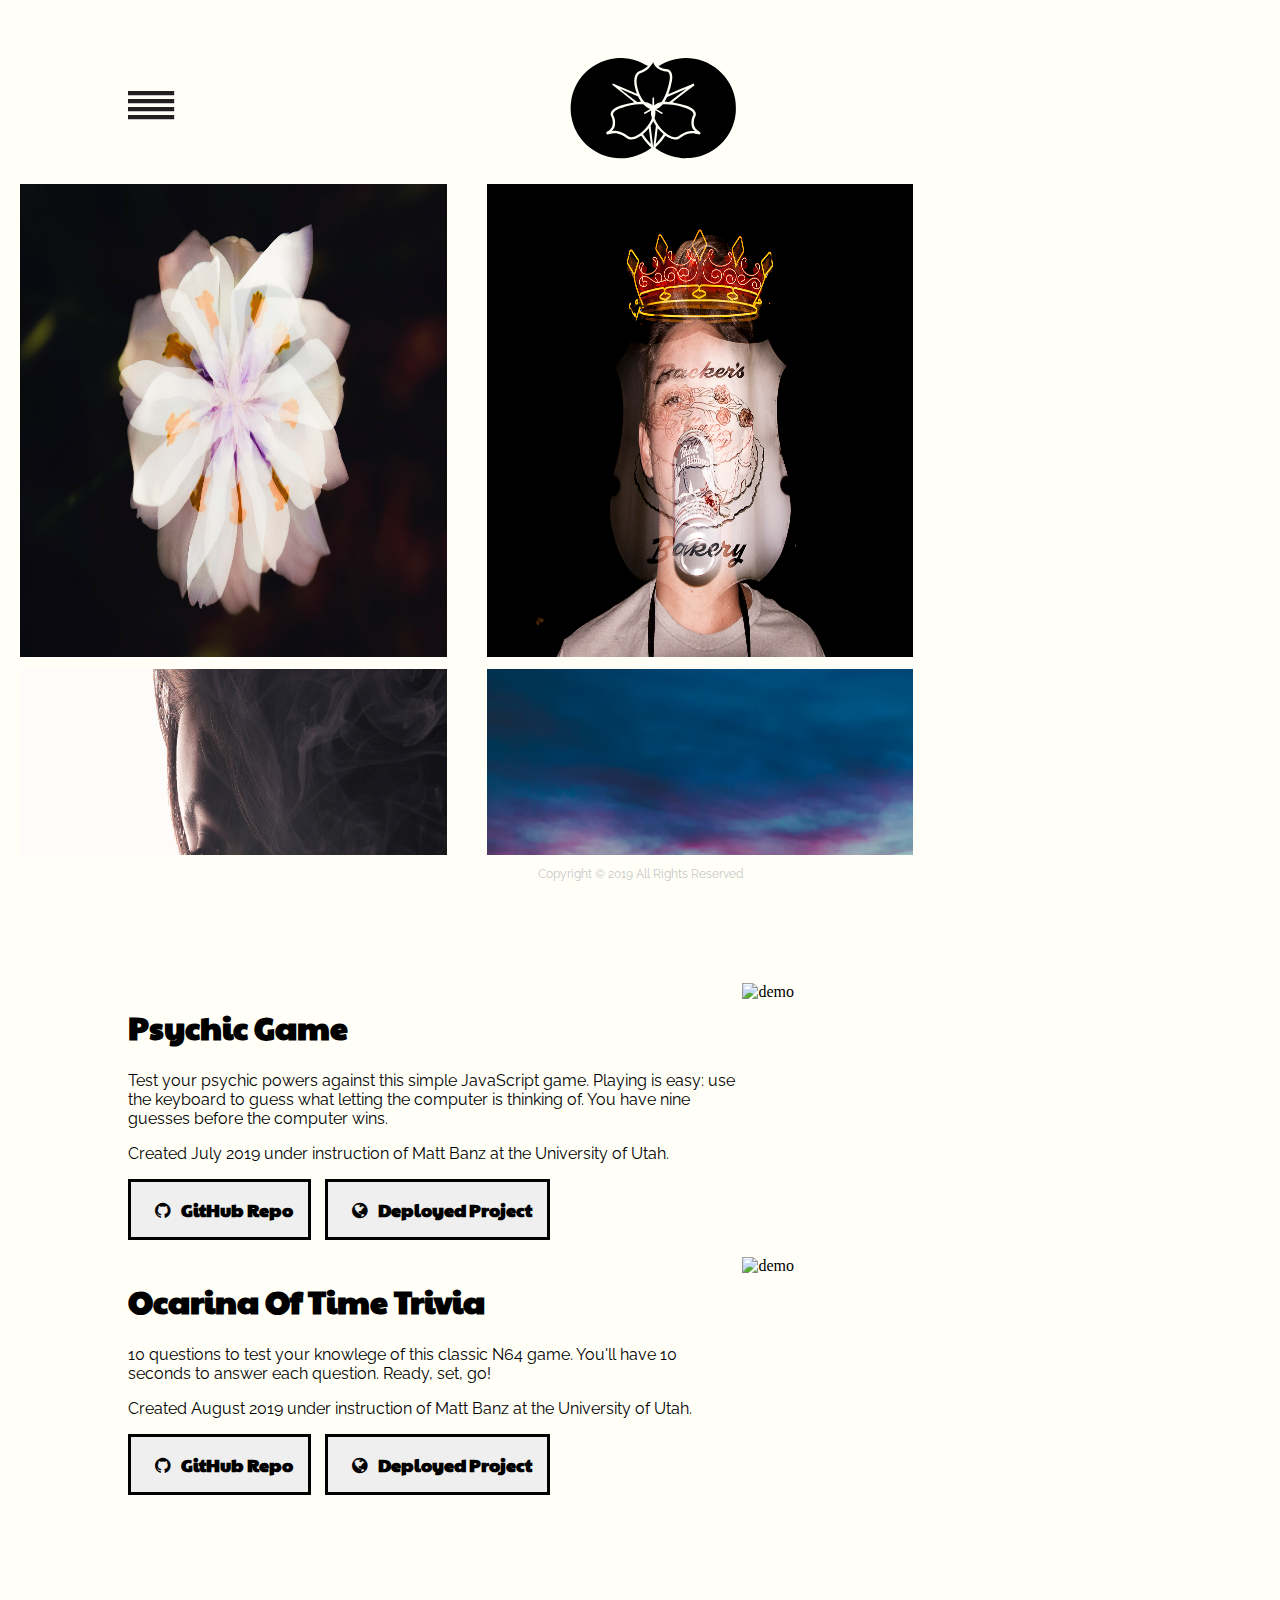
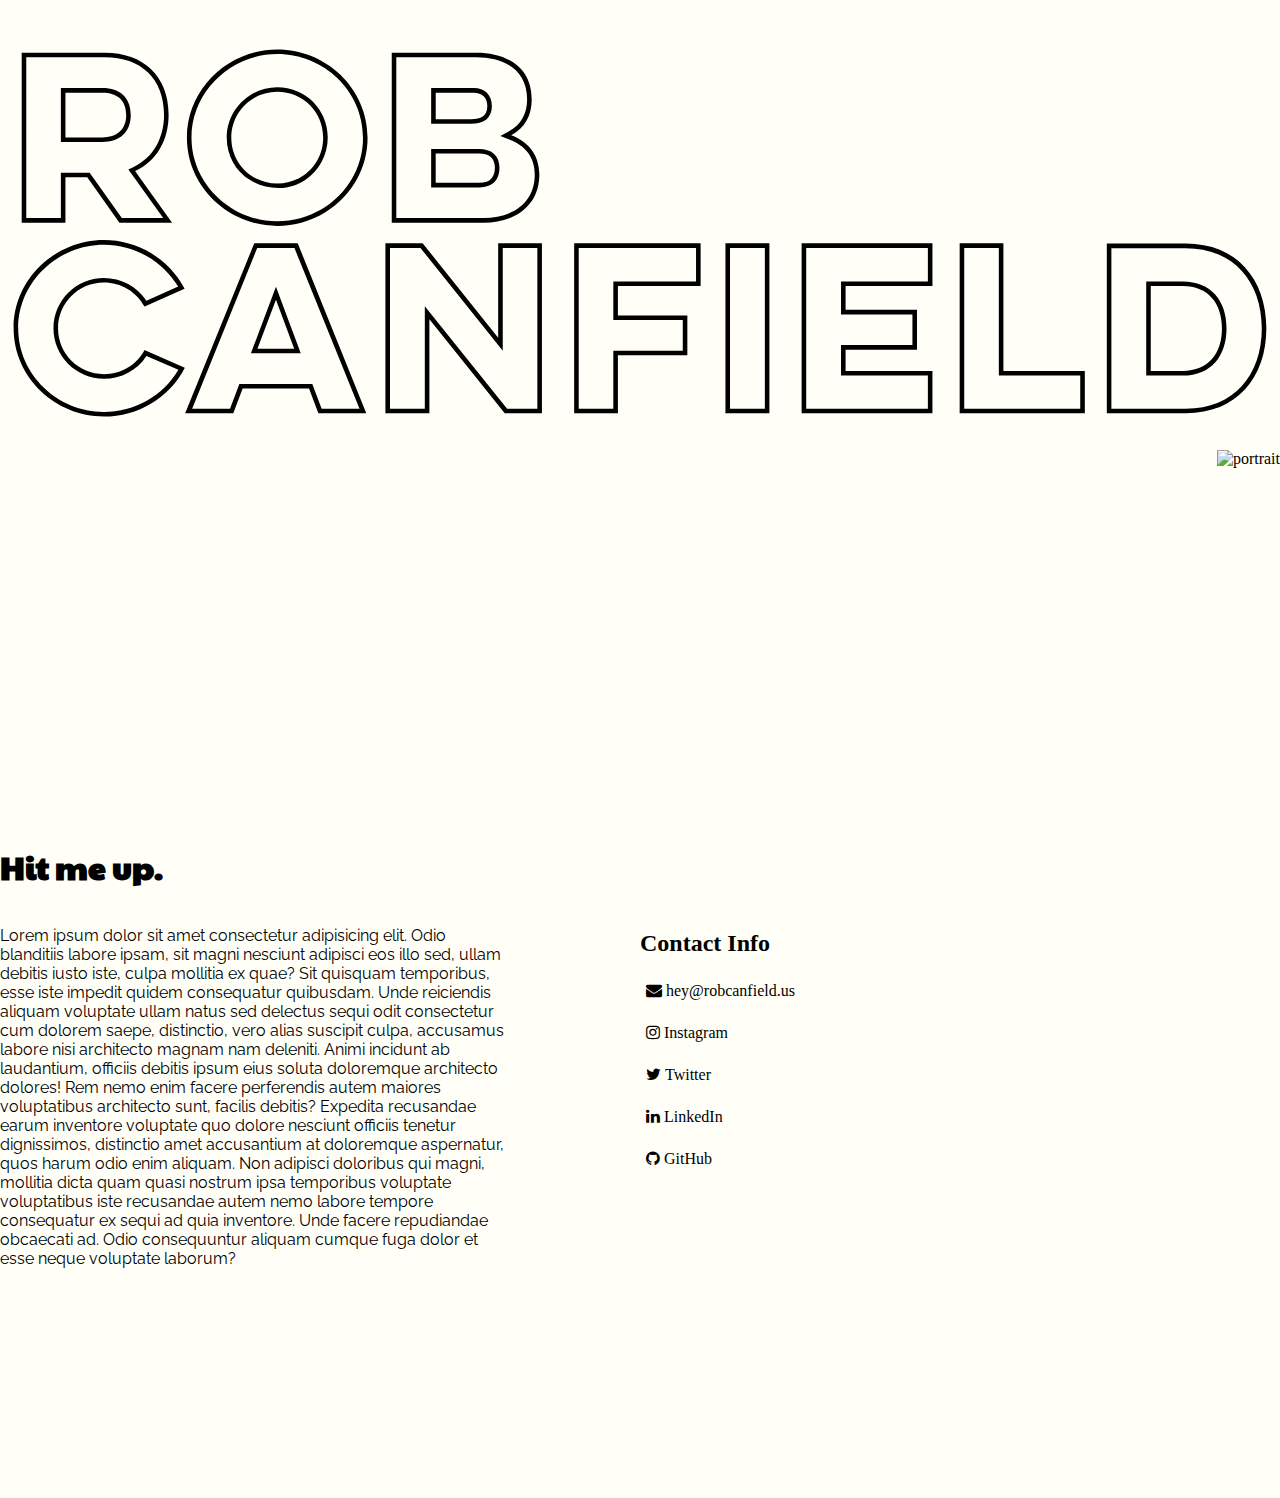
==== commit acc43bf8: "added some projects to web development section." ====
--- a/index.html
+++ b/index.html
@@ -77,24 +77,71 @@
         <div id="photo" class="section"></div>
 
         <div id="web" class="section">
-            <div class="project">
+            <div id="psychic" class="project">
                 <div class="project-overview">
-                    <h1 class="project-title">Title Goes Here</h1>
-                    <p class="project-description">Description of project goes here. Lorem ipsum dolor sit amet consectetur, 
-                        adipisicing elit. Ipsam ipsum voluptas fuga numquam quod explicabo, aliquid quo, iste eaque dolores 
-                        provident minus corrupti voluptatibus praesentium a earum illum ducimus tempore autem nisi at hic! 
-                        Quibusdam numquam culpa nobis blanditiis illo necessitatibus sunt eligendi eaque animi, quia, enim, 
-                        sapiente ab a incidunt iste possimus amet eum quisquam non aliquid obcaecati! Pariatur, deleniti 
-                        illo, velit omnis odio vel blanditiis provident repellendus eum molestias voluptatem laudantium! 
-                        Quae dolore dignissimos commodi tempore! Libero sed natus amet. In, corrupti reprehenderit. 
-                        Reprehenderit dolore doloribus dicta cum nobis, nesciunt ut similique modi distinctio quo facilis 
-                        quaerat deleniti ea maxime sint eligendi eum, mollitia maiores laudantium! Delectus fuga, tempore 
-                        dolore vero esse nostrum minima magni illo ab? Earum, alias provident doloremque possimus praesentium 
-                        illum, optio in voluptates suscipit quibusdam sequi illo quod dolorum, incidunt modi dicta eos velit? 
-                        Exercitationem dolore rem omnis aut qui, modi deleniti sint? Esse?
+                    <h1 class="project-title">Psychic Game</h1>
+                    <p class="project-description">
+                        Test your psychic powers against this simple JavaScript game. Playing is easy: use the keyboard to guess what letting the computer is thinking of. You have nine guesses before the computer wins.
                     </p>
-                    <button href="https://www.github.com/rob-canfield" class="github-link" target="_blank"><span class="fa fa-github"></span>   GitHub Repo</button>
-                    <button class="deployed-link">Deployed Project</button>
+                    <p class="project-description">
+                        Created July 2019 under instruction of Matt Banz at the University of Utah.
+                    </p>
+                    <a href="https://github.com/rob-canfield/03-Psychic-Game" target="_blank"><button class="github-link"><span class="fa fa-github"></span>   GitHub Repo</button></a>
+                    <a href="https://rob-canfield.github.io/03-Psychic-Game/" target="_blank"><button class="deployed-link"><span class="fa fa-globe"></span>    Deployed Project</button></a>
+                </div>
+                <div class="project-demo">
+                    <img src="#" alt="demo">
+                </div>
+            </div>
+            <div id="trivia" class="project">
+                <div class="project-overview">
+                    <h1 class="project-title">Ocarina Of Time Trivia</h1>
+                    <p class="project-description">
+                        10 questions to test your knowlege of this classic N64 game. You'll have 10 seconds to answer each question. Ready, set, go!
+                    </p>
+                    <p class="project-description">
+                        Created August 2019 under instruction of Matt Banz at the University of Utah.
+                    </p>
+                    <a href="https://github.com/rob-canfield/TriviaGame" target="_blank"><button class="github-link"><span class="fa fa-github"></span>   GitHub Repo</button></a>
+                    <a href="https://rob-canfield.github.io/TriviaGame" target="_blank"><button class="deployed-link"><span class="fa fa-globe"></span>    Deployed Project</button></a>
+                </div>
+                <div class="project-demo">
+                    <img src="#" alt="demo">
+                </div>
+            </div>
+            <div id="giphy" class="project">
+                <div class="project-overview">
+                    <h1 class="project-title">Giphy Search</h1>
+                    <p class="project-description">
+                        This app uses the Giphy API to allow users to search GIFs of their choice. Stop and start the GIFs by clicking on them. 
+                    </p>
+                    <p class="project-description">
+                        Created August 2019 under instruction of Matt Banz at the University of Utah.
+                    </p>
+                    <a href="https://github.com/rob-canfield/06-giphyapp" target="_blank"><button class="github-link"><span class="fa fa-github"></span>   GitHub Repo</button></a>
+                    <a href="https://rob-canfield.github.io/06-giphyapp" target="_blank"><button class="deployed-link"><span class="fa fa-globe"></span>    Deployed Project</button></a>
+
+                </div>
+                <div class="project-demo">
+                    <img src="#" alt="demo">
+                </div>
+            </div>
+            <div id="crystals" class="project">
+                <div class="project-overview">
+                    <h1 class="project-title">Crystal Collector</h1>
+                    <p class="project-description">
+                        You've been assignes a mighty task, Wizard. Match your total score with the random number assigned at the beginning of the game by clicking the four crystals. Each crystal is assigned a random value at the beginning of the game. No two crystals are equal to each other.
+                    </p>
+                    <p class="project-description">
+                        The game is designed to alert you when you have won or lost. The game will then reset the random number value and all of the crystal values.
+                    </p>
+                    <p class="project-description">
+                        Created August 2019 under instruction of Matt Banz at the University of Utah.
+                    </p>
+
+                    <a href="https://github.com/rob-canfield/unit-4-game" target="_blank"><button class="github-link"><span class="fa fa-github"></span>   GitHub Repo</button></a>
+                    <a href="https://rob-canfield.github.io/unit-4-game" target="_blank"><button class="deployed-link"><span class="fa fa-globe"></span>    Deployed Project</button></a>
+
                 </div>
                 <div class="project-demo">
                     <img src="#" alt="demo">
--- a/assets/css/style.css
+++ b/assets/css/style.css
@@ -16,7 +16,11 @@
     font-size: 18px;
     font-weight: 900;
     padding: 15px;
-    margin-right: 10px;
+    margin-right: 10px;;
+}
+button:hover {
+    opacity: .5;
+    cursor: pointer;
 }
 #header {
     background-color: rgb(255,255, 248);
